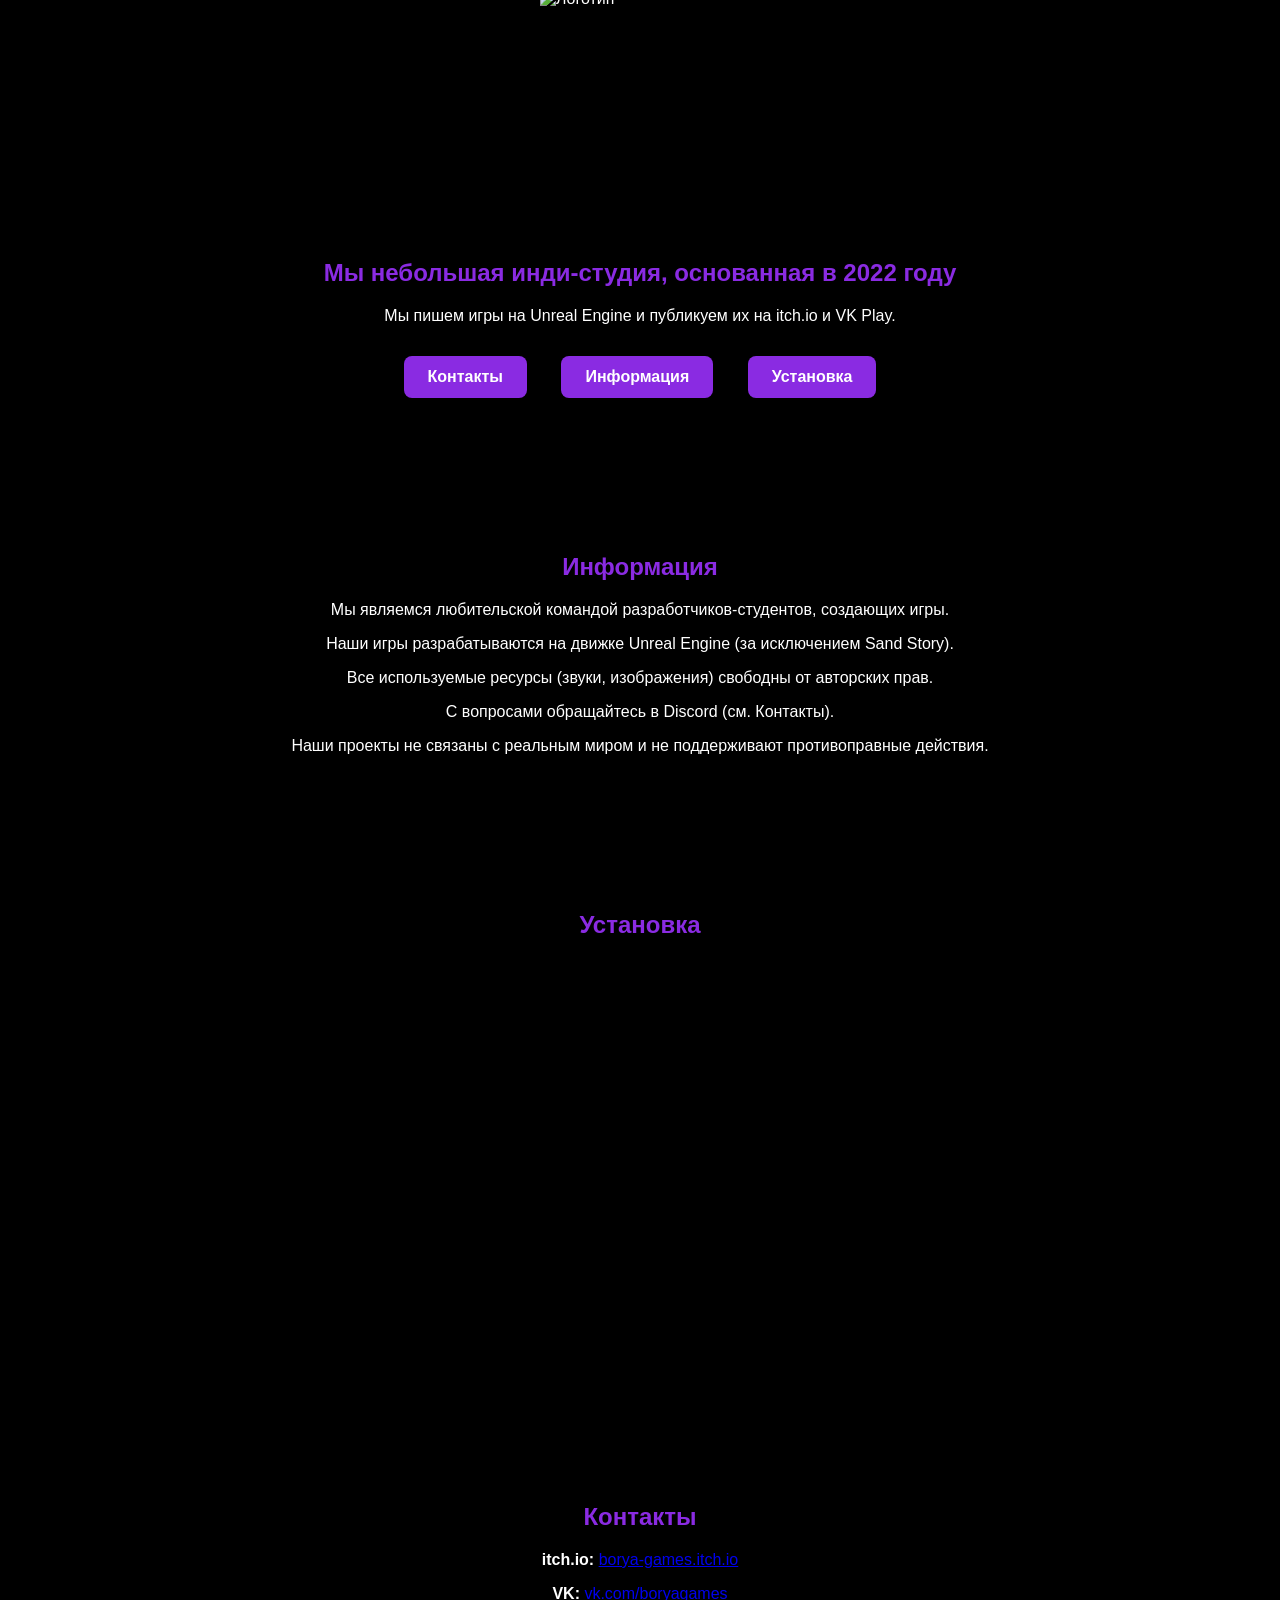
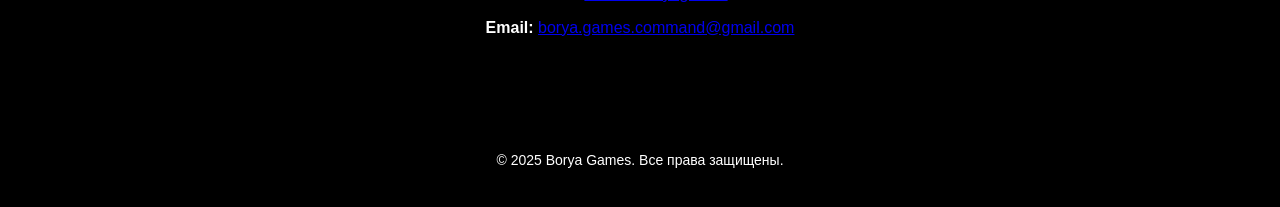
==== index.html @ 6a40ab08 "Add files via upload" ====
<!DOCTYPE html>
<html lang="ru">
<head>
    <meta charset="UTF-8">
    <meta name="viewport" content="width=device-width, initial-scale=1.0">
    <title>Borya Games</title>
    <link rel="stylesheet" href="style.css">
</head>
<body>
    <header>
        <h3>/</h3>
        <img src="icon1.jpg" alt="Логотип" class="logo">
    </header>
    
    <section class="hero">
        <div class="container">
            <h2>Мы небольшая инди-студия, основанная в 2022 году</h2>
            <p>Мы пишем игры на Unreal Engine и публикуем их на itch.io и VK Play.</p>
            <div class="buttons">
                <a href="#contacts" class="button">Контакты</a>
                <a href="#info" class="button">Информация</a>
                <a href="#install" class="button">Установка</a>
            </div>
        </div>
    </section>
    
    <section id="info" class="section">
        <div class="container">
            <h2>Информация</h2>
            <p>Мы являемся любительской командой разработчиков-студентов, создающих игры.</p>
            <p>Наши игры разрабатываются на движке Unreal Engine (за исключением Sand Story).</p>
            <p>Все используемые ресурсы (звуки, изображения) свободны от авторских прав.</p>
            <p>С вопросами обращайтесь в Discord (см. Контакты).</p>
            <p>Наши проекты не связаны с реальным миром и не поддерживают противоправные действия.</p>
        </div>
    </section>
    
    <section id="install" class="section">
        <div class="container">
            <h2>Установка</h2>
            <iframe frameborder="0" src="https://itch.io/embed/2891334?bg_color=000000&amp;fg_color=ffffff&amp;link_color=000000" width="552" height="167">
                <a href="https://borya-games.itch.io/exp-91">Exp 91 by Borya Games</a>
            </iframe>
            <iframe frameborder="0" src="https://itch.io/embed/2178229?bg_color=000000&amp;fg_color=ffffff&amp;link_color=000000" width="552" height="167">
                <a href="https://borya-games.itch.io/classmate">ClassMate by Borya Games</a>
            </iframe>
        </div>
    </section>
    
    <section id="contacts" class="section">
        <div class="container">
            <h2>Контакты</h2>
            <p><strong>itch.io:</strong> <a href="https://borya-games.itch.io/">borya-games.itch.io</a></p>
            <p><strong>VK:</strong> <a href="https://vk.com/boryagames">vk.com/boryagames</a></p>
            <p><strong>Email:</strong> <a href="mailto:borya.games.command@gmail.com">borya.games.command@gmail.com</a></p>
        </div>
    </section>
    
    <footer>
        <div class="container">
            <p>&copy; 2025 Borya Games. Все права защищены.</p>
        </div>
    </footer>
</body>
</html>
---- style.css ----
body {
    font-family: 'Montserrat', sans-serif;
    background-color: #000000;
    color: #ffffff;
    margin: 0;
    padding: 0;
    transition: background 0.5s ease-in-out;
}

.container {
    width: 80%;
    margin: auto;
    text-align: center;
    opacity: 0;
    transform: translateY(20px);
    animation: fadeIn 1s forwards;
}

@keyframes fadeIn {
    to {
        opacity: 1;
        transform: translateY(0);
    }
}

header {
    background-color: #000000;
    padding: 60px 0;
    box-shadow: none;
    display: flex;
    align-items: center;
    justify-content: center;
    position: relative;
}

header img {
    position: absolute;
    nav-down: 500px;
    width: 200px;
    height: 200px;
    opacity: 0;
    animation: fadeIn 1s forwards 0.5s;
}


h1, h2 {
    color: #8a2be2;
    font-weight: bold;
    transition: color 0.3s ease-in-out, transform 0.3s ease-in-out;
}

h3 {
    color: black;
}

h1:hover, h2:hover {
    color: #a347ff;
    transform: scale(1.05);
}

.hero {
    background-color: #000000;
    padding: 60px 0;
    opacity: 0;
    animation: fadeIn 1s forwards 0.5s;
}

.buttons .button {
    display: inline-block;
    margin: 15px;
    padding: 12px 24px;
    background-color: #8a2be2;
    color: #ffffff;
    text-decoration: none;
    border-radius: 8px;
    font-weight: bold;
    transition: background 0.3s ease, transform 0.3s ease-in-out;
    opacity: 0;
    animation: fadeIn 1s forwards 0.8s;
}

.buttons .button:hover {
    background-color: #6c1bbd;
    transform: scale(1.1);
}

.section {
    padding: 60px 0;
    background-color: #000000;
    opacity: 0;
    animation: fadeIn 1s forwards 1s;
}

iframe {
    display: block;
    margin: 30px auto;
    border-radius: 10px;
    box-shadow: none;
    transition: transform 0.3s ease-in-out, opacity 0.3s ease-in-out;
    opacity: 0;
    animation: fadeIn 1s forwards 1.2s;
}

iframe:hover {
    transform: scale(1.05);
}

footer {
    background-color: #000000;
    text-align: center;
    padding: 25px;
    font-size: 14px;
    transition: color 0.3s ease-in-out, opacity 0.5s ease-in-out;
    opacity: 0;
    animation: fadeIn 1s forwards 1.5s;
}

footer:hover {
    color: #8a2be2;
}
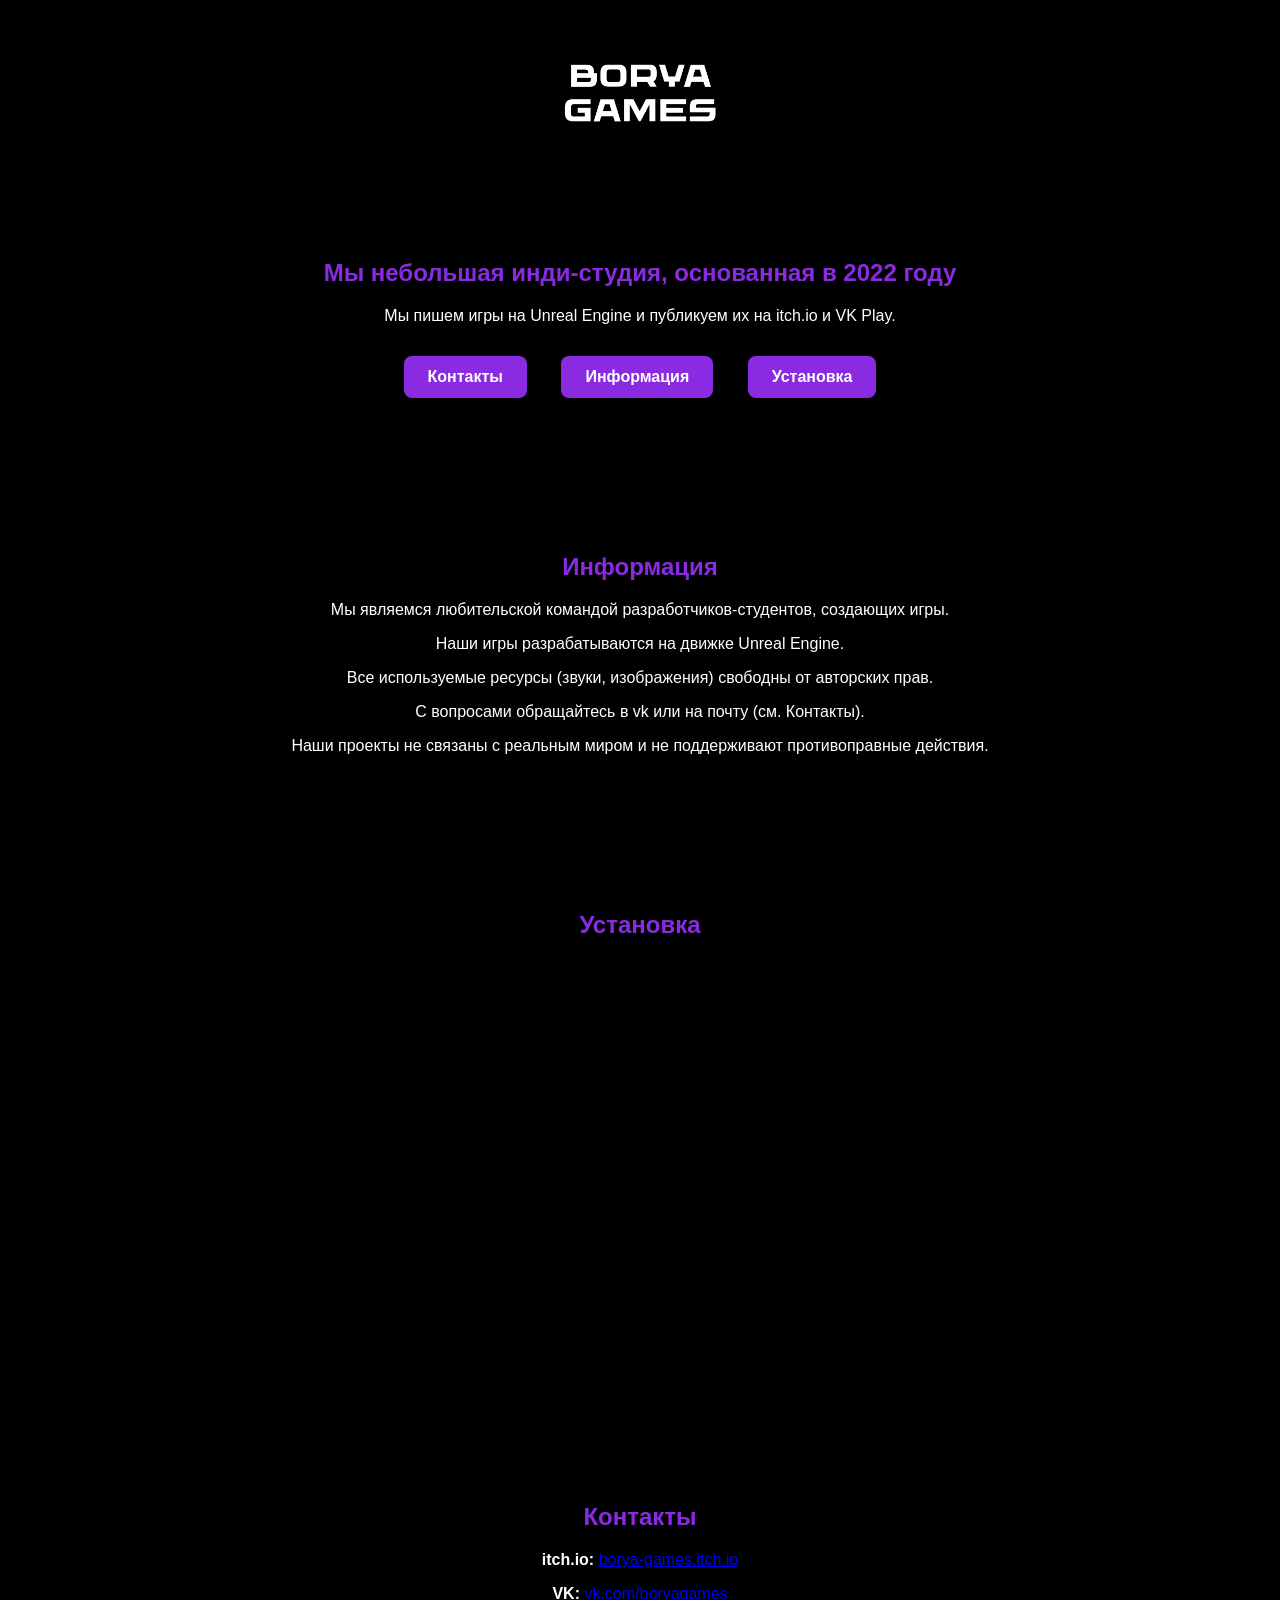
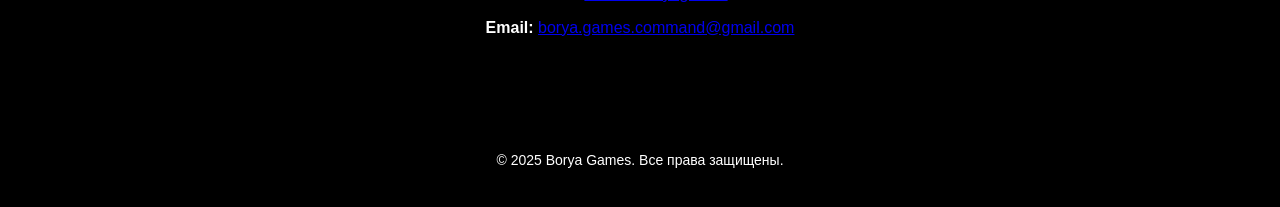
==== commit 1c29cec7: "Update index.html" ====
--- a/index.html
+++ b/index.html
@@ -28,9 +28,9 @@
         <div class="container">
             <h2>Информация</h2>
             <p>Мы являемся любительской командой разработчиков-студентов, создающих игры.</p>
-            <p>Наши игры разрабатываются на движке Unreal Engine (за исключением Sand Story).</p>
+            <p>Наши игры разрабатываются на движке Unreal Engine.</p>
             <p>Все используемые ресурсы (звуки, изображения) свободны от авторских прав.</p>
-            <p>С вопросами обращайтесь в Discord (см. Контакты).</p>
+            <p>С вопросами обращайтесь в vk или на почту (см. Контакты).</p>
             <p>Наши проекты не связаны с реальным миром и не поддерживают противоправные действия.</p>
         </div>
     </section>
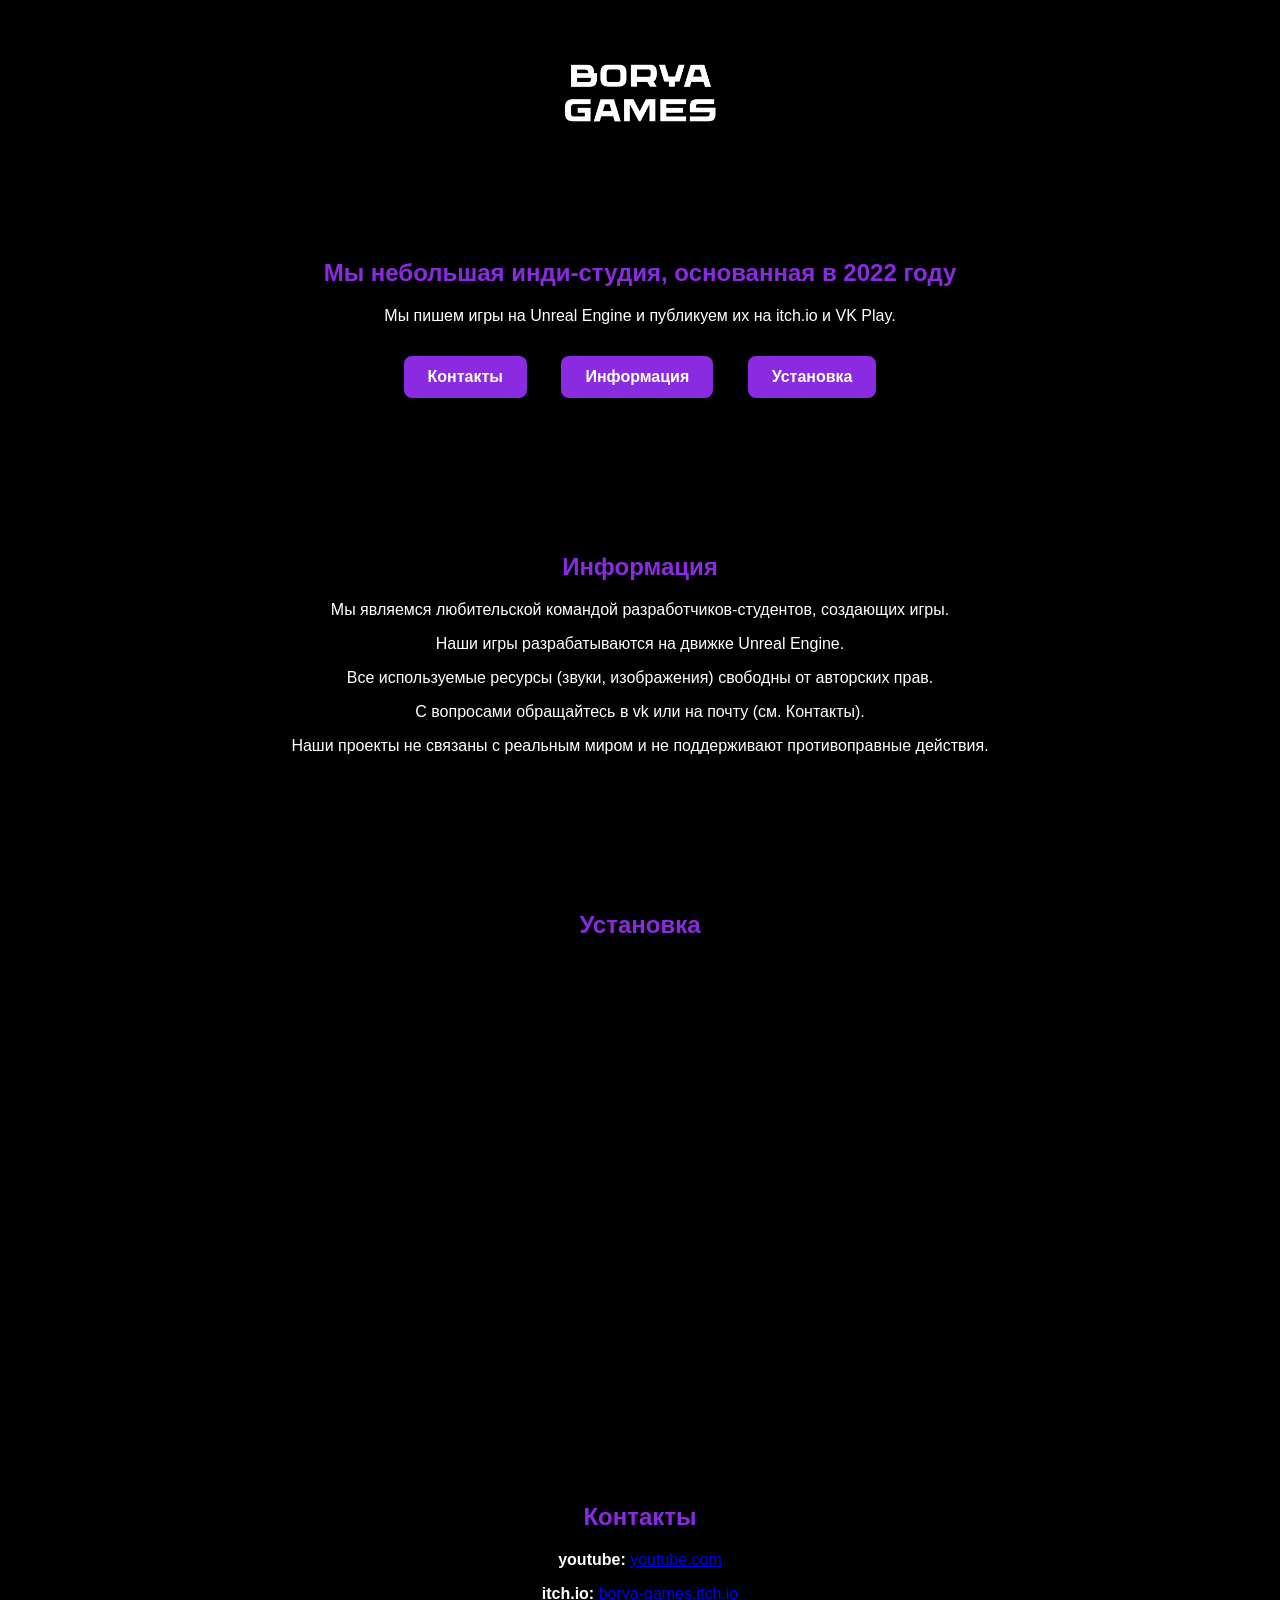
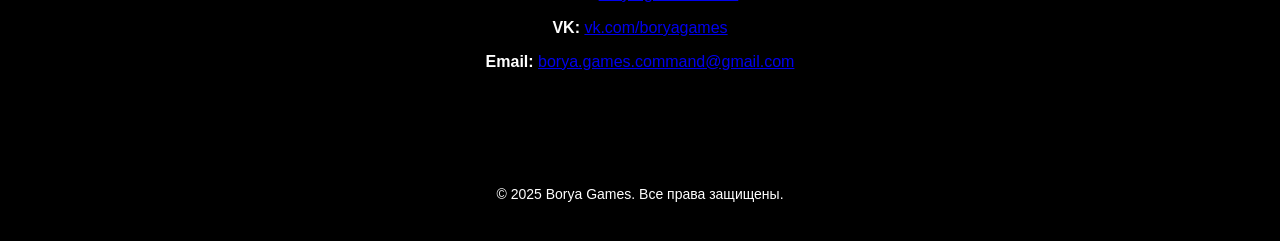
==== commit 8c3a64a6: "Update index.html" ====
--- a/index.html
+++ b/index.html
@@ -50,6 +50,7 @@
     <section id="contacts" class="section">
         <div class="container">
             <h2>Контакты</h2>
+            <p><strong>youtube:</strong> <a href="https://www.youtube.com/channel/UCj5e62SCanwdINcJPekimhQ/">youtube.com</a></p>
             <p><strong>itch.io:</strong> <a href="https://borya-games.itch.io/">borya-games.itch.io</a></p>
             <p><strong>VK:</strong> <a href="https://vk.com/boryagames">vk.com/boryagames</a></p>
             <p><strong>Email:</strong> <a href="mailto:borya.games.command@gmail.com">borya.games.command@gmail.com</a></p>
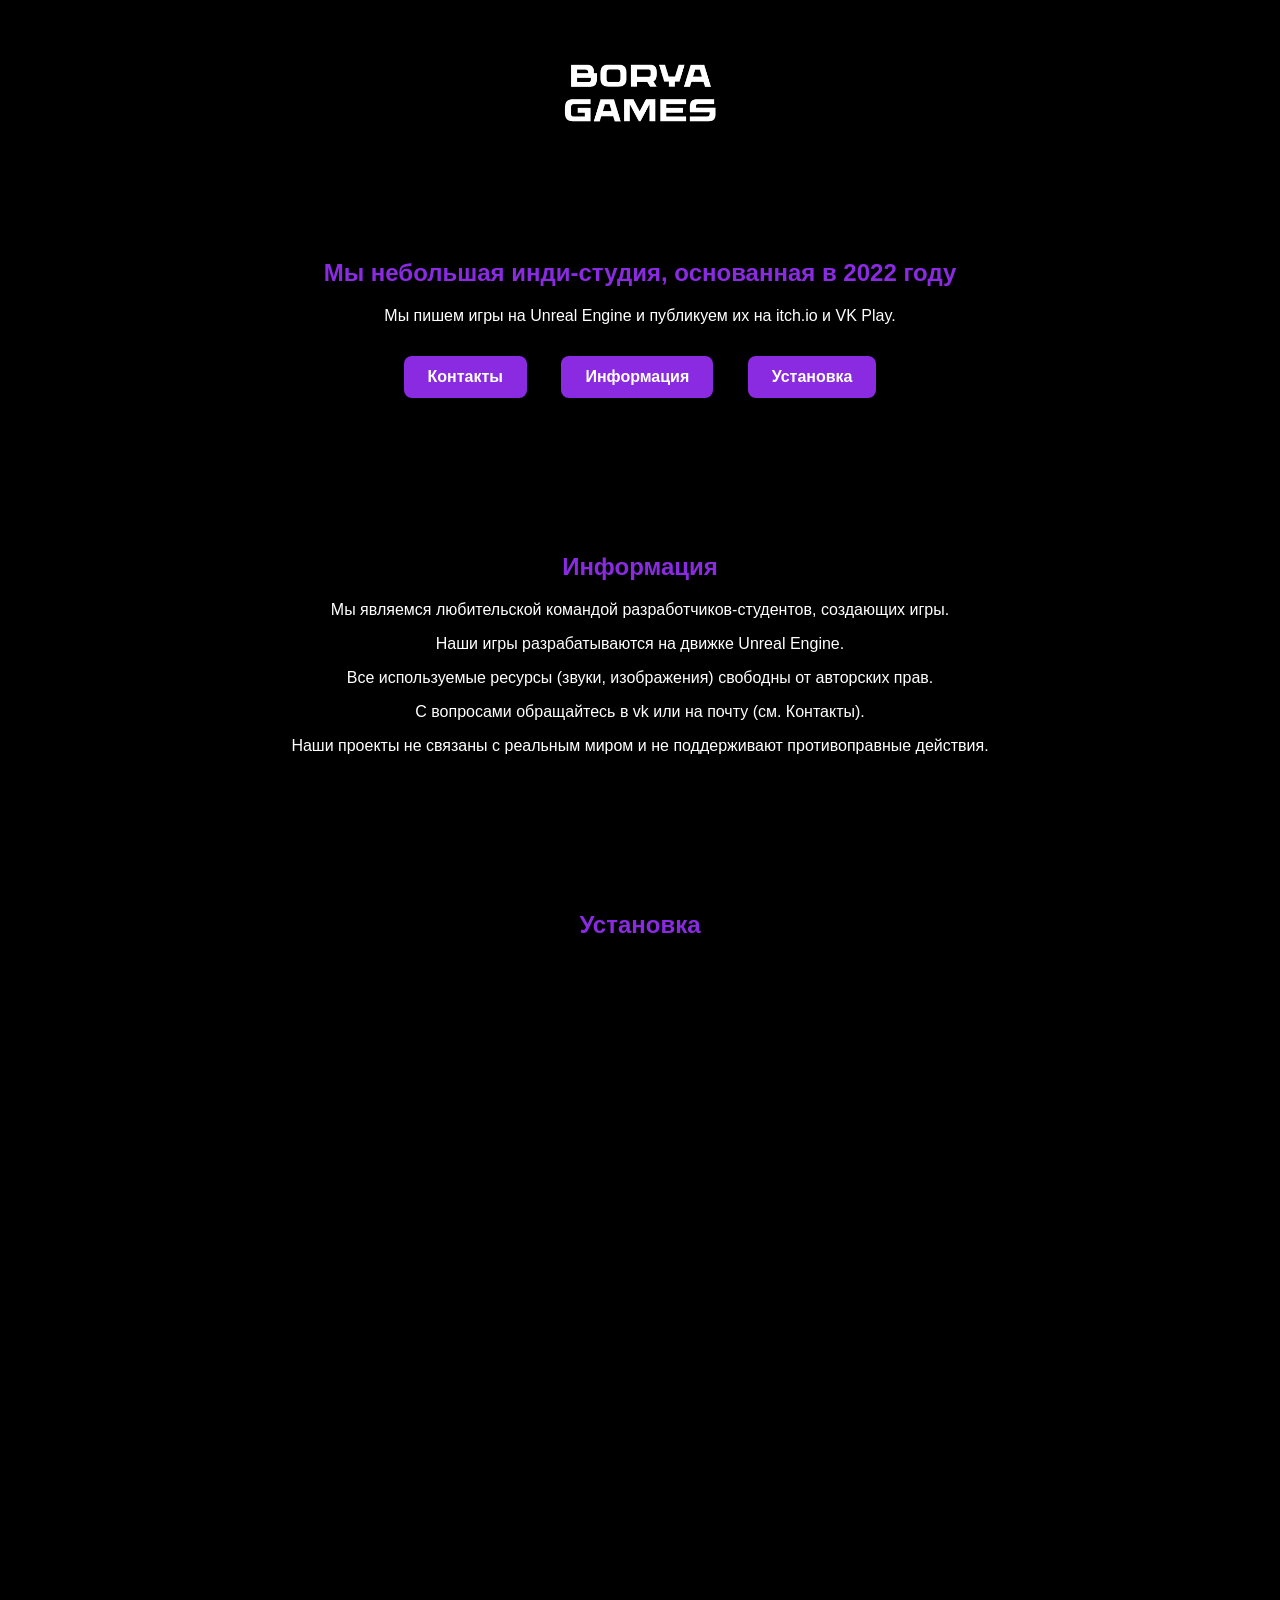
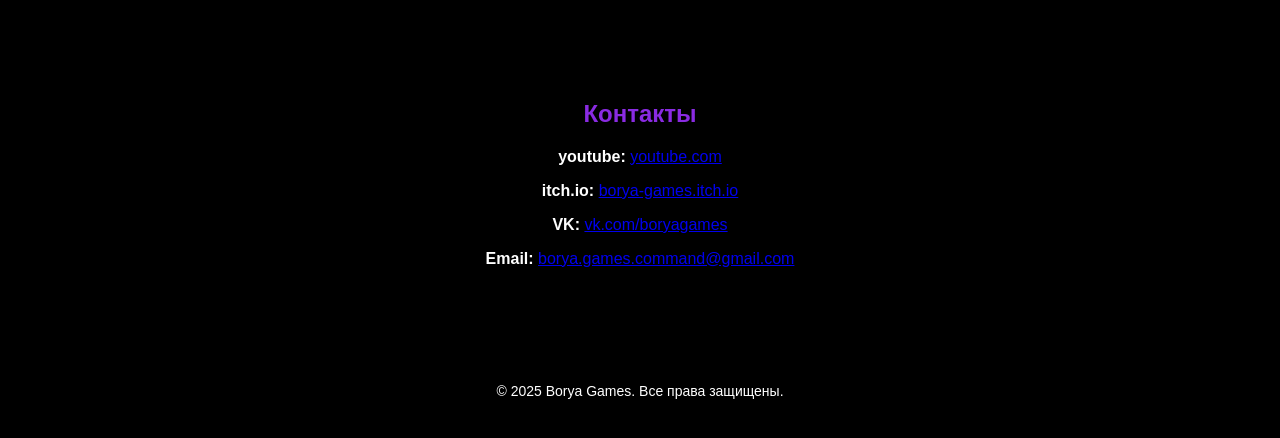
==== commit 9cddcb13: "Update index.html" ====
--- a/index.html
+++ b/index.html
@@ -44,6 +44,7 @@
             <iframe frameborder="0" src="https://itch.io/embed/2178229?bg_color=000000&amp;fg_color=ffffff&amp;link_color=000000" width="552" height="167">
                 <a href="https://borya-games.itch.io/classmate">ClassMate by Borya Games</a>
             </iframe>
+            <iframe frameborder="0" src="https://itch.io/embed/4077706?bg_color=000000&amp;fg_color=650000&amp;link_color=650000&amp;border_color=650000" width="552" height="167"><a href="https://borya-games.itch.io/more">MORE by Borya Games studios</a></iframe>
         </div>
     </section>
     
@@ -64,3 +65,4 @@
     </footer>
 </body>
 </html>
+
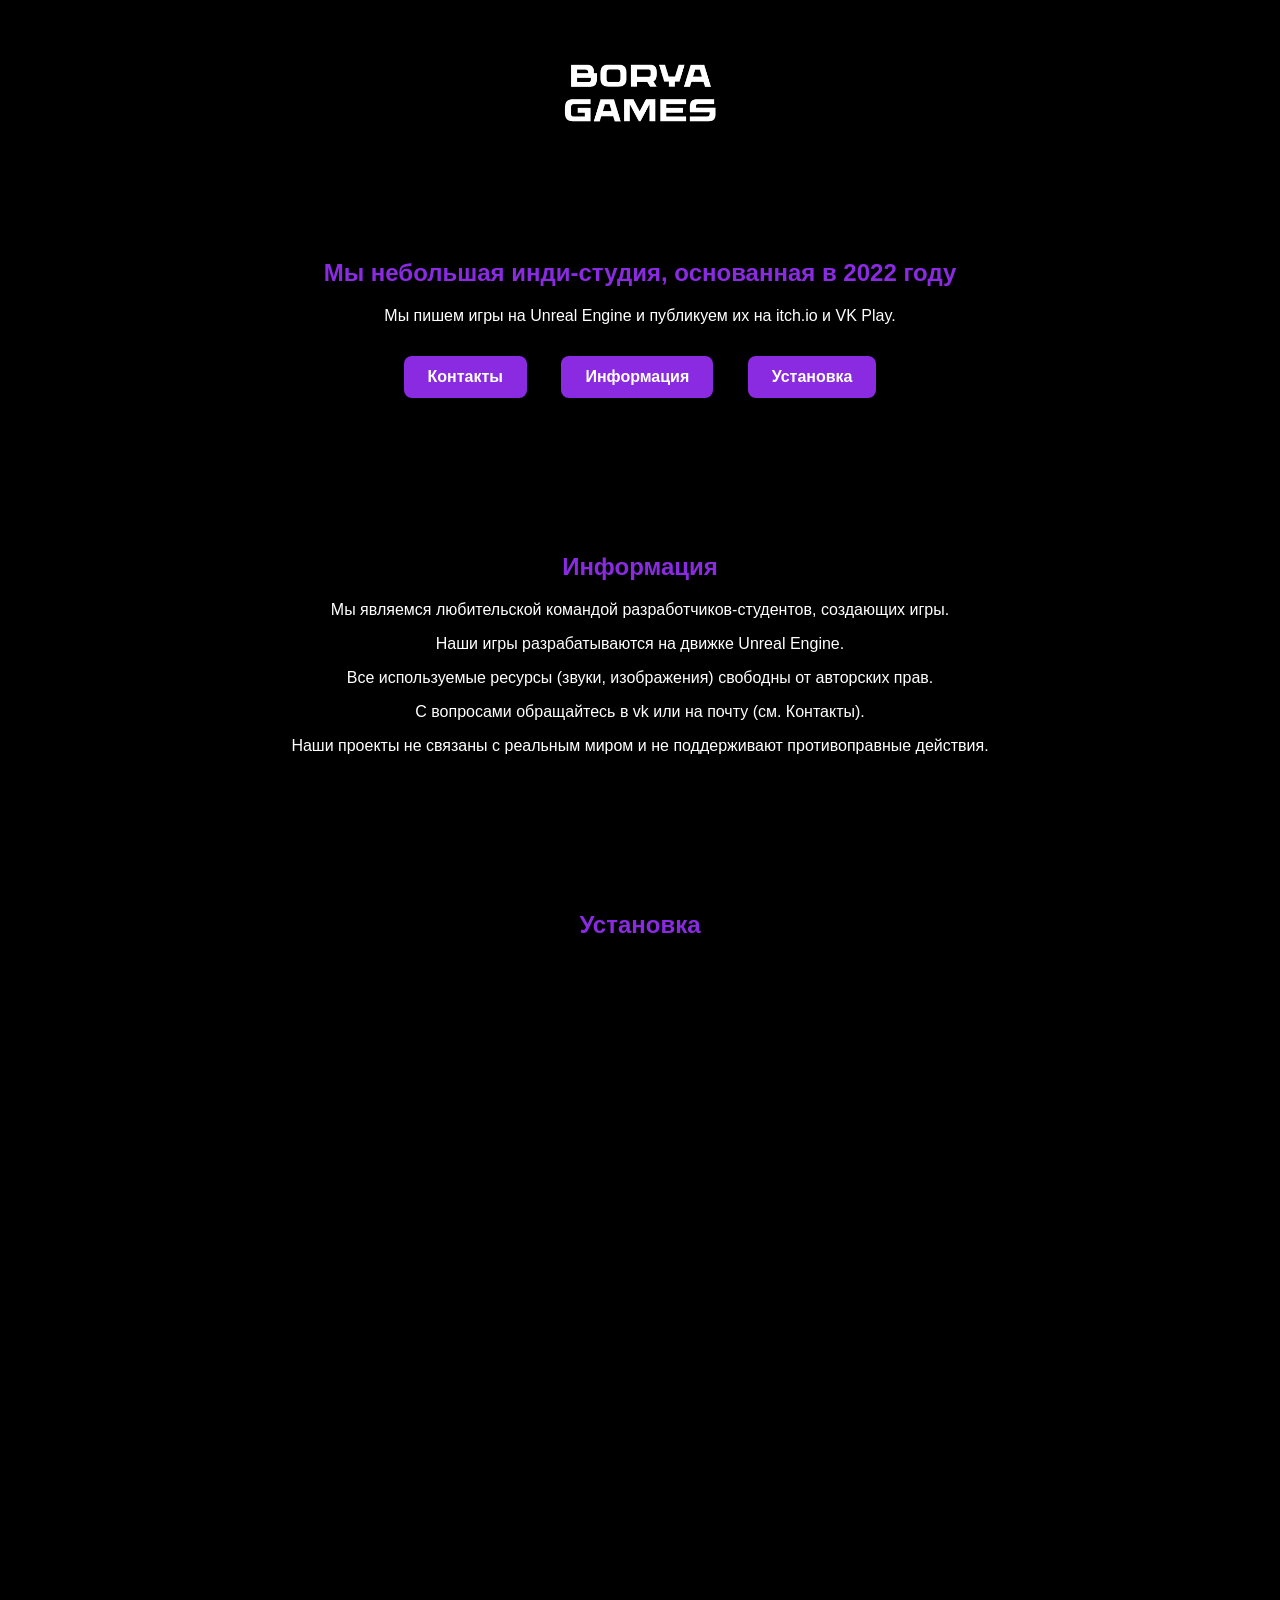
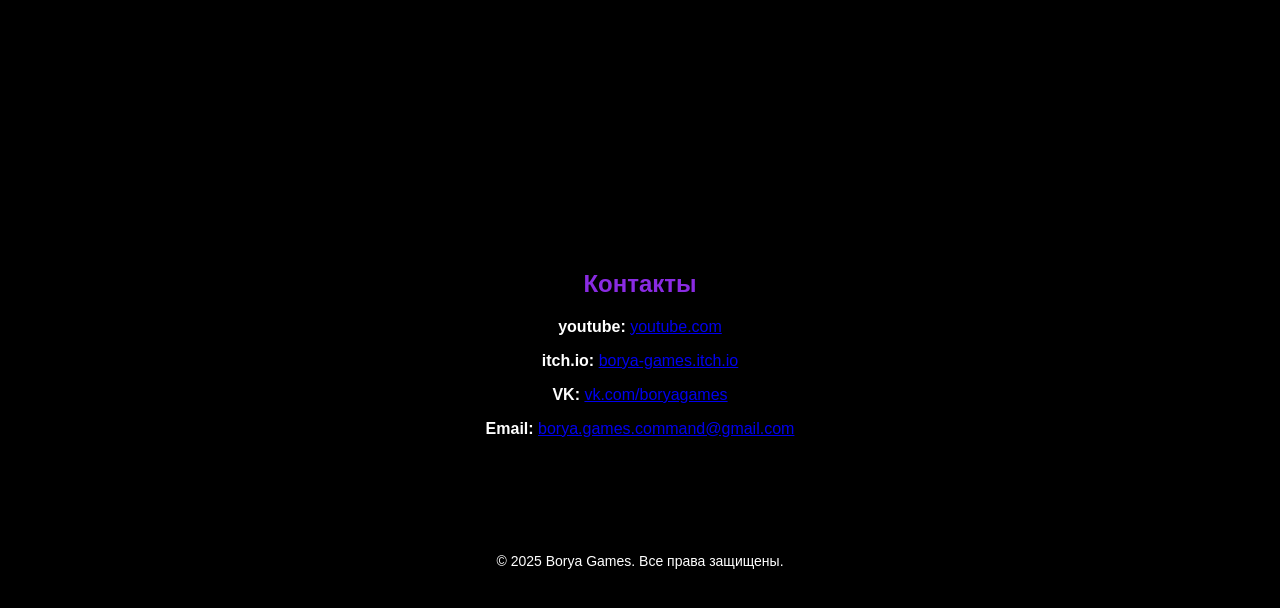
==== commit 49d3e590: "Update index.html" ====
--- a/index.html
+++ b/index.html
@@ -38,6 +38,13 @@
     <section id="install" class="section">
         <div class="container">
             <h2>Установка</h2>
+            <iframe 
+                src="https://yourdomain.com" 
+                style="width: 100%; max-width: 480px; height: 140px; border: none; overflow: hidden; background: transparent;" 
+                scrolling="no" 
+                loading="lazy">
+            </iframe>
+
             <iframe frameborder="0" src="https://itch.io/embed/2891334?bg_color=000000&amp;fg_color=ffffff&amp;link_color=000000" width="552" height="167">
                 <a href="https://borya-games.itch.io/exp-91">Exp 91 by Borya Games</a>
             </iframe>
